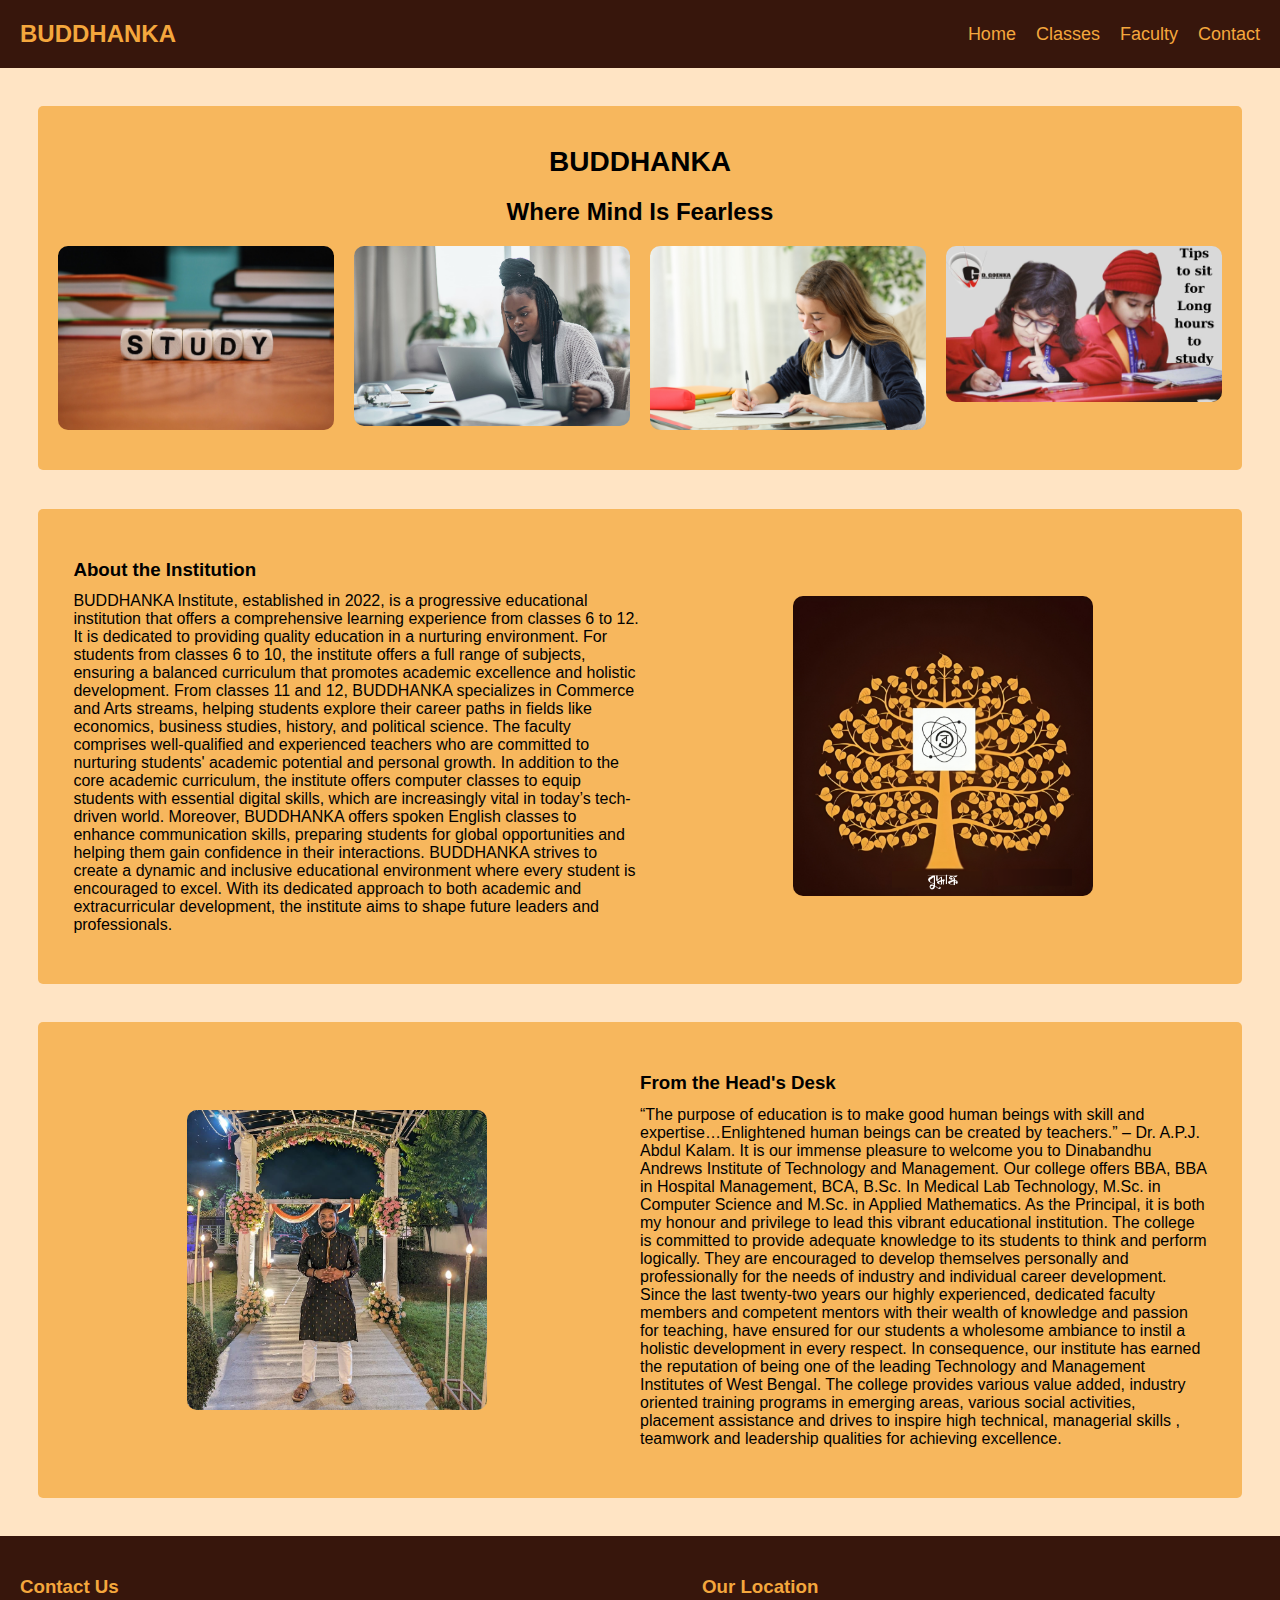
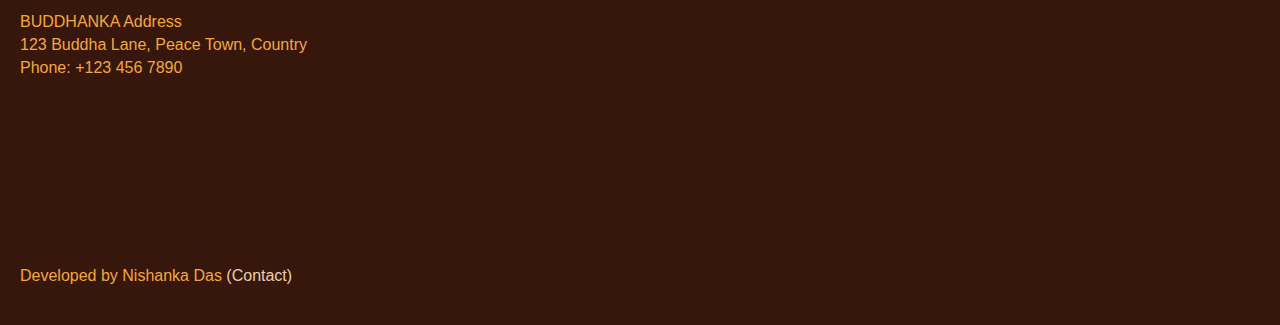
==== index.html @ 51b31182 "Add files via upload" ====
<!DOCTYPE html>
<html lang="en">
<head>
    <meta charset="UTF-8">
    <meta name="viewport" content="width=device-width, initial-scale=1.0">
    <title>BUDDHANKA</title>
    <link rel="stylesheet" href="styles.css">
</head>
<body>

    <!-- HEADER SECTION -->
    <header>
        <div class="logo">
            <h1>BUDDHANKA</h1>
        </div>
        <nav>
            <ul>
                <li><a href="index.html">Home</a></li>
                <li><a href="#">Classes</a></li>
                <li><a href="faculty.html">Faculty</a></li>
                <li><a href="contact.html">Contact</a></li>
            </ul>
        </nav>
        <div class="menu-toggle">☰</div>
    </header>
    <!-- GALLARY SECTION -->
    <section class="image-gallery">
        <h1>BUDDHANKA</h1>
        <h2>Where Mind Is Fearless</h2>
        <div class="gallery-grid">
            <img src="image1.jpg" alt="Gallery Image 1">
            <img src="image2.jpeg" alt="Gallery Image 2">
            <img src="image3.jpeg" alt="Gallery Image 3">
            <img src="image4.jpg" alt="Gallery Image 4">
        </div>
    </section>

    <!-- MAIN SECTION -->

    <section class="about-institution">
        <div class="content-container">
            <div class="text-content">
                <h3>About the Institution</h3>
                <p>BUDDHANKA Institute, established in 2022, is a progressive educational institution that offers a comprehensive learning experience from classes 6 to 12. It is dedicated to providing quality education in a nurturing environment. For students from classes 6 to 10, the institute offers a full range of subjects, ensuring a balanced curriculum that promotes academic excellence and holistic development. From classes 11 and 12, BUDDHANKA specializes in Commerce and Arts streams, helping students explore their career paths in fields like economics, business studies, history, and political science. The faculty comprises well-qualified and experienced teachers who are committed to nurturing students' academic potential and personal growth. In addition to the core academic curriculum, the institute offers computer classes to equip students with essential digital skills, which are increasingly vital in today’s tech-driven world. Moreover, BUDDHANKA offers spoken English classes to enhance communication skills, preparing students for global opportunities and helping them gain confidence in their interactions. BUDDHANKA strives to create a dynamic and inclusive educational environment where every student is encouraged to excel. With its dedicated approach to both academic and extracurricular development, the institute aims to shape future leaders and professionals.</p>
            </div>
            <div class="image-content">
                <img src="buddhanka-logo.png" alt="About the Institution">
            </div>
        </div>
    </section>

    <!-- From the Head's Desk Section -->
    <section class="from-head">
        <div class="content-container reverse">
            <div class="text-content">
                <h3>From the Head's Desk</h3>
                <p>“The purpose of education is to make good human beings with skill and expertise…Enlightened human beings can be created by teachers.” – Dr. A.P.J. Abdul Kalam. It is our immense pleasure to welcome you to Dinabandhu Andrews Institute of Technology and Management. Our college offers BBA, BBA in Hospital Management, BCA, B.Sc. In Medical Lab Technology, M.Sc. in Computer Science and M.Sc. in Applied Mathematics. As the Principal, it is both my honour and privilege to lead this vibrant educational institution. The college is committed to provide adequate knowledge to its students to think and perform logically. They are encouraged to develop themselves personally and professionally for the needs of industry and individual career development. Since the last twenty-two years our highly experienced, dedicated faculty members and competent mentors with their wealth of knowledge and passion for teaching, have ensured for our students a wholesome ambiance to instil a holistic development in every respect. In consequence, our institute has earned the reputation of being one of the leading Technology and Management Institutes of West Bengal. The college provides various value added, industry oriented training programs in emerging areas, various social activities, placement assistance and drives to inspire high technical, managerial skills , teamwork and leadership qualities for achieving excellence.</p>
            </div>
            <div class="image-content">
                <img src="head.jpg" alt="From the Head's Desk">
            </div>
        </div>
    </section>


    <!-- FOOTER SECTION -->

    <footer>
        <div class="footer-container">
            <div class="footer-address">
                <h3>Contact Us</h3>
                <p>BUDDHANKA Address</p>
                <p>123 Buddha Lane, Peace Town, Country</p>
                <p>Phone: +123 456 7890</p>
            </div>
            <div class="footer-map">
                <h3>Our Location</h3>
                <iframe 
                    src="https://www.google.com/maps/embed?pb=!1m18!1m12!1m3!1d3153.015807262147!2d144.9648738158195!3d-37.81249797975198!2m3!1f0!2f0!3f0!3m2!1i1024!2i768!4f13.1!3m3!1m2!1s0x6ad65d43e99bf3c3%3A0x490c8409bb44f2a8!2sFederation%20Square%2C%20Melbourne%20VIC%203000%2C%20Australia!5e0!3m2!1sen!2sus!4v1641414386269!5m2!1sen!2sus" 
                    width="100%" 
                    height="250" 
                    style="border:0;" 
                    allowfullscreen="" 
                    loading="lazy">
                </iframe>
            </div>
        </div>
        
        <p>Developed by Nishanka Das  <a href="https://www.linkedin.com/in/nishanka-das/">(Contact)</a></p>
    </footer>

    <!-- Add your content here -->

    <!-- Script moved to the end of the body -->
    <script>
        document.addEventListener('DOMContentLoaded', function() {
            const menuToggle = document.querySelector('.menu-toggle');
            const navUl = document.querySelector('nav ul');

            menuToggle.addEventListener('click', () => {
                navUl.classList.toggle('showing');
            });
        });
    </script>
</body>
</html>
---- styles.css ----
* {
    margin: 0;
    padding: 0;
    box-sizing: border-box;
}

body {
    font-family: Arial, sans-serif;
    background-color: bisque;
}

header {
    display: flex;
    justify-content: space-between;
    align-items: center;
    padding: 20px;
    background-color: #37160C;
    color: #F4A73D;
}

.logo h1 {
    font-size: 24px;
}

nav ul {
    list-style: none;
    display: flex;
}

nav ul li {
    margin-left: 20px;
}

nav ul li a {
    text-decoration: none;
    color: #F4A73D;
    font-size: 18px;
}

.menu-toggle {
    display: none;
    font-size: 24px;
    cursor: pointer;
    color: #F4A73D;
}


.image-gallery {
    margin: 3%;
    border-radius: 5px;
    padding: 40px 20px;
    text-align: center;
    background-color: #f7b75d;
}

.image-gallery h1 {
    margin-bottom: 20px;
    font-size: 28px;
}

.image-gallery h2 {
    margin-bottom: 20px;
    font-size: 24px;
}

.gallery-grid {
    display: grid;
    grid-template-columns: repeat(auto-fit, minmax(200px, 1fr));
    gap: 20px;
}

.gallery-grid img {
    width: 100%;
    height: auto;
    border-radius: 10px;
}


.content-container {
    background-color: #f7b75d;
    border-radius: 5px;
    margin: 3%;
    display: flex;
    align-items: center;
    justify-content: space-between;
    padding: 30px 15px;
}

.content-container.reverse {
    flex-direction: row-reverse;
}

.text-content {
    flex: 1;
    padding: 20px;
}

.text-content p{
    margin-top: 2%;
}

.image-content {
    flex: 1;
    display: flex;
    justify-content: center;
}

.image-content img {
    width: 100%;
    max-width: 300px;
    height: auto;
    border-radius: 10px;
}



/* Faculty Section  */

.faculty-page {
    margin: 3%;
    border-radius: 5px;
    padding: 40px 20px;
    background-color: #ebcfa8;
}

.department-section {
    margin-bottom: 40px;
}

.department-section h2 {
    font-size: 28px;
    margin-bottom: 20px;
    text-align: center;
}

.faculty-table {
    width: 100%;
    border-collapse: collapse;
    text-align: left;
}

.faculty-table th, .faculty-table td {
    padding: 15px;
    border-bottom: 1px solid #000000;
}

.faculty-table th {
    background-color: #F4A73D;
}

.faculty-image {
    width: 50px;
    height: 50px;
    object-fit: cover;
    border-radius: 50%;
    margin-right: 10px;
    vertical-align: middle;
}

.faculty-table td img {
    margin-right: 10px;
    vertical-align: middle;
}


/* Contact Page Styles */
.contact-section {
    padding: 40px 20px;
    background-color: bisque;
    text-align: center;
}

.contact-section h2 {
    font-size: 32px;
    margin-bottom: 30px;
}

/* Contact Person Styles */
.contact-person {
    display: flex;
    align-items: center;
    justify-content: center;
    margin: 20px auto;
    max-width: 600px;
    background-color: bisque;
    border-radius: 10px;
    box-shadow: 2px 4px 10px #37160C;
    padding: 20px;
}

.contact-image {
    width: 120px;
    height: 120px;
    border-radius: 50%;
    margin-right: 20px;
    border: 3px solid #37160C;
}

.contact-info {
    text-align: left;
}

.contact-info h3 {
    margin: 0;
    font-size: 24px;
    color: #37160C;
}

.contact-info p {
    margin: 5px 0;
}

/* Google Form Button Styles */
.google-form-container {
    margin: 30px 0;
}

.btn-google-form {
    display: inline-block;
    margin-top: 2%;
    padding: 12px 20px;
    background-color: #37160C;
    color: white;
    text-decoration: none;
    border-radius: 5px;
    font-size: 18px;
    transition: background-color 0.3s ease;
}

.btn-google-form:hover {
    background-color: #37160C;
}

/* Google Maps Section */






footer {
    background-color: #37160C;
    color: #F4A73D;
    padding: 40px 20px;
}

.footer-container {
    display: flex;
    justify-content: space-between;
    flex-wrap: wrap;
}

.footer-address,
.footer-map {
    width: 45%;
}

.footer-address h3,
.footer-map h3 {
    margin-bottom: 15px;
}

.footer-address p {
    margin: 5px 0;
}

.footer-map iframe {
    border: 0;
    width: 100%;
    height: 250px;
}

footer p a{
    text-decoration: none;
    color: #ebcfa8;
}

@media (max-width: 768px) {
    nav ul {
        display: none;
        flex-direction: column;
        width: 100%;
        background-color: #37160C;
        position: absolute;
        top: 80px;
        left: 0;
        text-align: center;
    }

    nav ul li {
        margin: 10px 0;
    }

    nav ul.showing {
        display: flex;
    }

    .menu-toggle {
        display: block;
    }

    .footer-address,
    .footer-map {
        width: 100%;
        margin-bottom: 20px;
}   
    .content-container {
        flex-direction: column;
        text-align: center;
    }

    .content-container.reverse {
        flex-direction: column;
    }

    .image-content img {
        max-width: 100%;
        margin-bottom: 20px;
    }

    .faculty-table th, .faculty-table td {
        padding: 10px;
    }

    .faculty-image {
        width: 40px;
        height: 40px;
    }
    .btn-google-form {

        margin-top: 5%;
    }

}
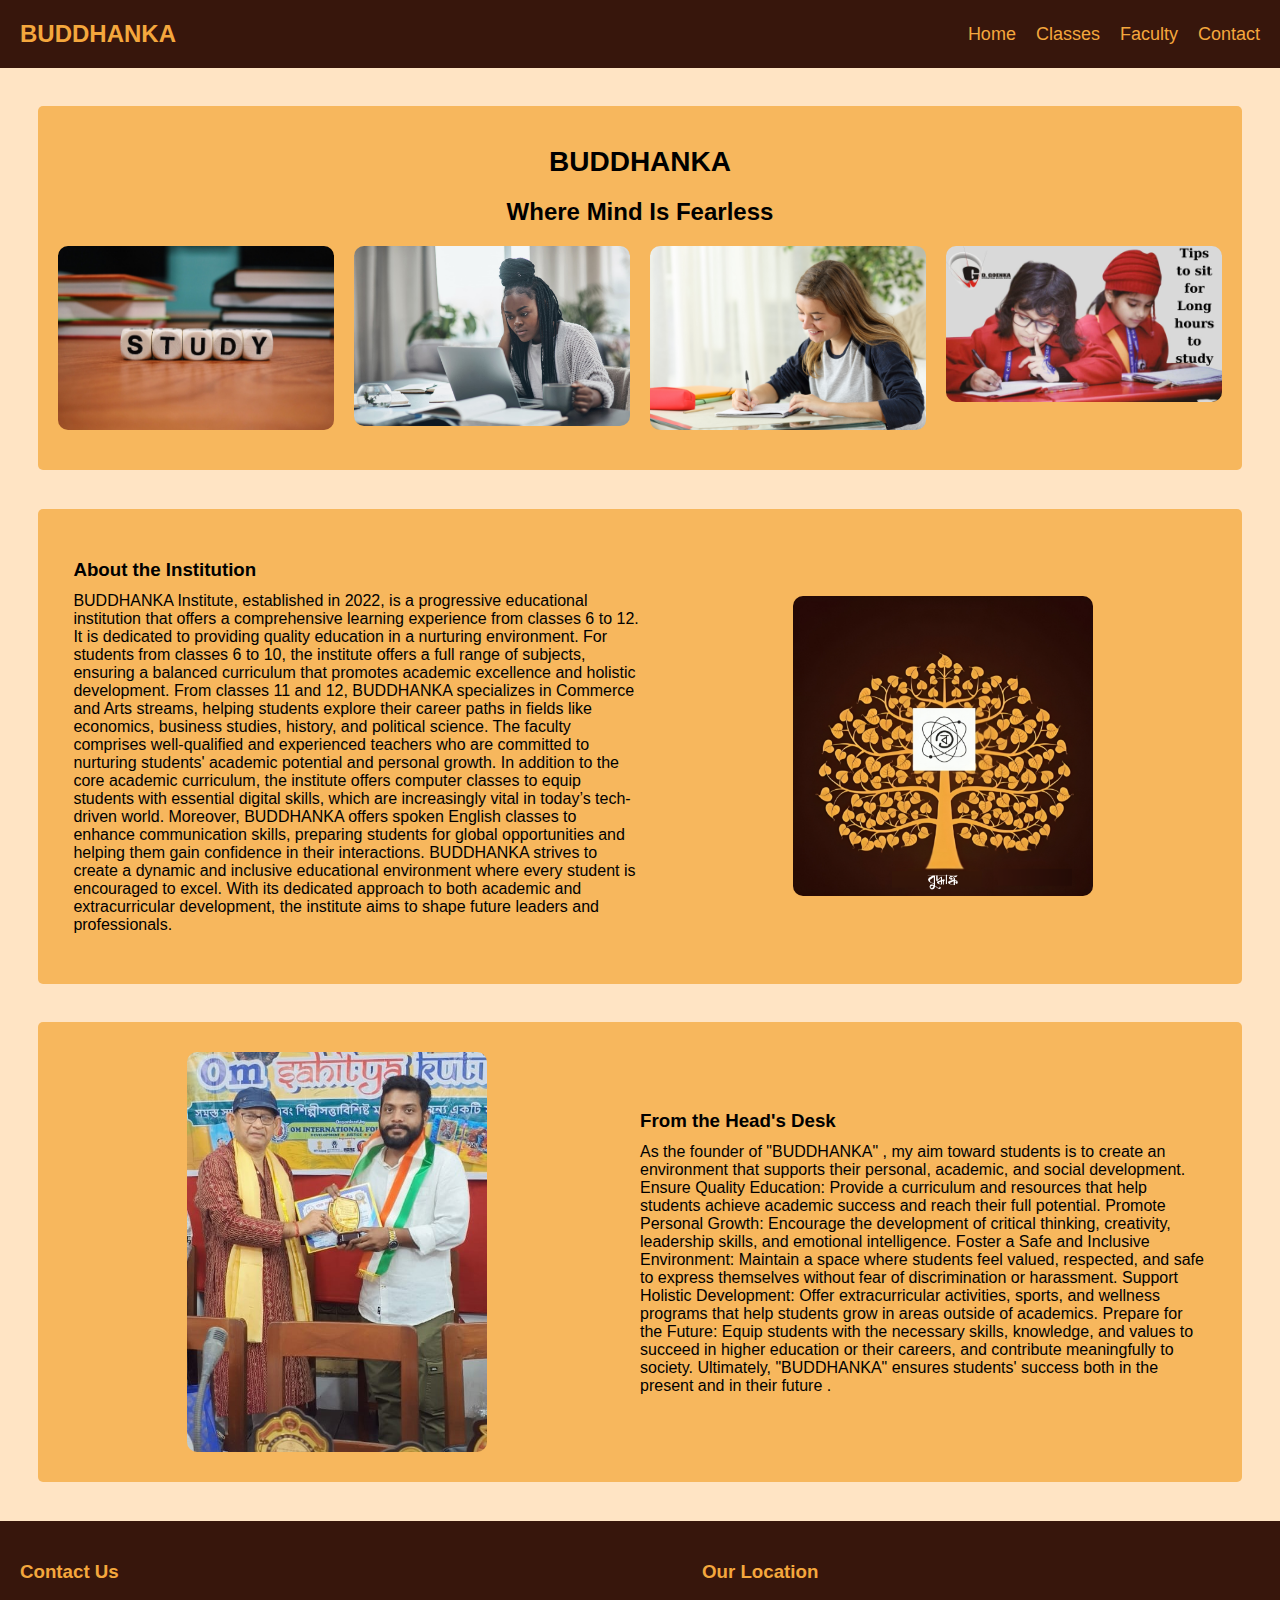
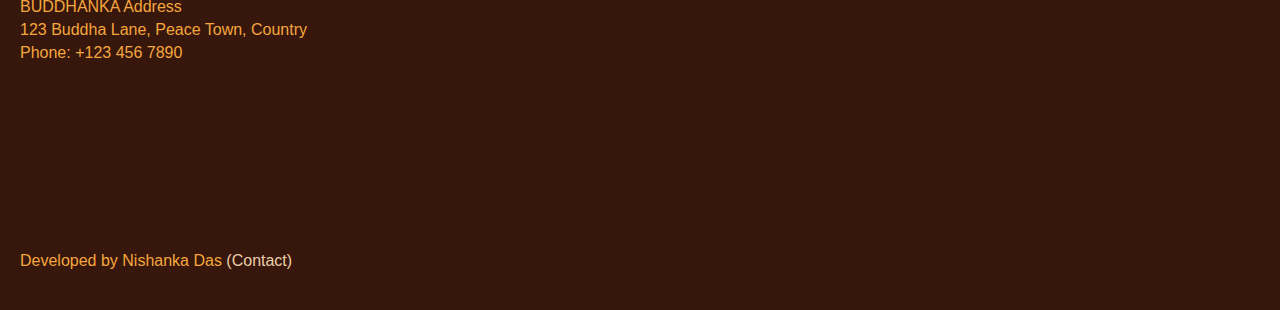
==== commit f774e57a: "Add files via upload" ====
--- a/index.html
+++ b/index.html
@@ -16,7 +16,7 @@
         <nav>
             <ul>
                 <li><a href="index.html">Home</a></li>
-                <li><a href="#">Classes</a></li>
+                <li><a href="classes.html">Classes</a></li>
                 <li><a href="faculty.html">Faculty</a></li>
                 <li><a href="contact.html">Contact</a></li>
             </ul>
@@ -54,7 +54,19 @@
         <div class="content-container reverse">
             <div class="text-content">
                 <h3>From the Head's Desk</h3>
-                <p>“The purpose of education is to make good human beings with skill and expertise…Enlightened human beings can be created by teachers.” – Dr. A.P.J. Abdul Kalam. It is our immense pleasure to welcome you to Dinabandhu Andrews Institute of Technology and Management. Our college offers BBA, BBA in Hospital Management, BCA, B.Sc. In Medical Lab Technology, M.Sc. in Computer Science and M.Sc. in Applied Mathematics. As the Principal, it is both my honour and privilege to lead this vibrant educational institution. The college is committed to provide adequate knowledge to its students to think and perform logically. They are encouraged to develop themselves personally and professionally for the needs of industry and individual career development. Since the last twenty-two years our highly experienced, dedicated faculty members and competent mentors with their wealth of knowledge and passion for teaching, have ensured for our students a wholesome ambiance to instil a holistic development in every respect. In consequence, our institute has earned the reputation of being one of the leading Technology and Management Institutes of West Bengal. The college provides various value added, industry oriented training programs in emerging areas, various social activities, placement assistance and drives to inspire high technical, managerial skills , teamwork and leadership qualities for achieving excellence.</p>
+                <p>As the founder of "BUDDHANKA" , my aim toward students is to create an environment that supports their personal, academic, and social development. 
+
+                    Ensure Quality Education: Provide a curriculum and resources that help students achieve academic success and reach their full potential.
+                    
+                    Promote Personal Growth: Encourage the development of critical thinking, creativity, leadership skills, and emotional intelligence.
+                    
+                    Foster a Safe and Inclusive Environment: Maintain a space where students feel valued, respected, and safe to express themselves without fear of discrimination or harassment.
+                    
+                    Support Holistic Development: Offer extracurricular activities, sports, and wellness programs that help students grow in areas outside of academics.
+                    
+                    Prepare for the Future: Equip students with the necessary skills, knowledge, and values to succeed in higher education or their careers, and contribute meaningfully to society.
+                    
+                    Ultimately, "BUDDHANKA" ensures students' success both in the present and in their future .</p>
             </div>
             <div class="image-content">
                 <img src="head.jpg" alt="From the Head's Desk">
@@ -75,13 +87,9 @@
             </div>
             <div class="footer-map">
                 <h3>Our Location</h3>
-                <iframe 
-                    src="https://www.google.com/maps/embed?pb=!1m18!1m12!1m3!1d3153.015807262147!2d144.9648738158195!3d-37.81249797975198!2m3!1f0!2f0!3f0!3m2!1i1024!2i768!4f13.1!3m3!1m2!1s0x6ad65d43e99bf3c3%3A0x490c8409bb44f2a8!2sFederation%20Square%2C%20Melbourne%20VIC%203000%2C%20Australia!5e0!3m2!1sen!2sus!4v1641414386269!5m2!1sen!2sus" 
-                    width="100%" 
-                    height="250" 
-                    style="border:0;" 
-                    allowfullscreen="" 
-                    loading="lazy">
+                <iframe
+                src="https://www.google.com/maps/embed?pb=!1m18!1m12!1m3!1d200.95645653099547!2d88.37930510719761!3d22.724200800000002!2m3!1f0!2f0!3f0!3m2!1i1024!2i768!4f13.1!3m3!1m2!1s0x39f89b9384ae814f%3A0x1eacc4aebb16131d!2sKalatra%20Biye%20Bari!5e1!3m2!1sen!2sin!4v1729861767088!5m2!1sen!2sin"
+                    width="100%" height="250" style="border:0;" allowfullscreen="" loading="lazy">
                 </iframe>
             </div>
         </div>
--- a/styles.css
+++ b/styles.css
@@ -231,10 +231,107 @@
     background-color: #37160C;
 }
 
-/* Google Maps Section */
-
-
-
+/* Classes Section */
+
+.classes-section {
+    padding: 40px 20px;
+    text-align: center;
+    background-color: bisque;
+    margin-bottom: 10%;
+}
+
+.classes-section h2 {
+    font-size: 32px;
+    margin-bottom: 30px;
+}
+
+.class-buttons-container {
+    display: grid;
+    grid-template-columns: repeat(auto-fit, minmax(200px, 1fr));
+    gap: 20px;
+    max-width: 800px;
+    margin: 0 auto;
+}
+
+.class-button {
+    background-color: #37160C;
+    color: white;
+    padding: 15px;
+    text-decoration: none;
+    border-radius: 5px;
+    font-size: 18px;
+    transition: background-color 0.3s ease;
+    text-align: center;
+}
+
+.class-button:hover {
+    background-color: #0056b3;
+}
+
+
+/* Class 5 Page Styles */
+.class-section {
+    margin: 5%;
+    border-radius: 5px;
+    padding: 40px 20px;
+    background-color: bisque;
+}
+
+.class-section h2 {
+    font-size: 32px;
+    text-align: center;
+    margin-bottom: 40px;
+}
+
+.achievements-section,
+.notes-section {
+    margin: 20px auto;
+    padding: 20px;
+    background-color: F4A73D;
+    border-radius: 10px;
+    box-shadow: 0 4px 8px rgba(0, 0, 0, .5);
+    max-width: 800px;
+
+}
+
+.achievements-section ul,
+.notes-content ul {
+    list-style-type: disc;
+    padding-left: 20px;
+}
+
+.achievements-section h3,
+.notes-section h3 {
+    color: #37160C;
+    font-size: 28px;
+    margin-bottom: 20px;
+}
+
+.notes-section p {
+    font-size: 16px;
+}
+
+.notes-dropdown {
+    padding: 10px;
+    margin-top: 15px;
+    border-radius: 5px;
+    border: 1px solid #F4A73D;
+    font-size: 16px;
+}
+
+.notes-content {
+    margin-top: 20px;
+}
+
+.notes-content h4 {
+    font-size: 24px;
+    color: #37160C;
+}
+
+.notes-content ul {
+    padding-left: 20px;
+    list-style-type: circle;
+}
 
 
 
@@ -324,11 +421,16 @@
 
     .faculty-image {
         width: 40px;
-        height: 40px;
+        height: 60px;
+        border-radius: 10px;
     }
     .btn-google-form {
 
         margin-top: 5%;
     }
 
-}
+    .class-buttons-container {
+        grid-template-columns: 1fr;
+    }
+
+}
